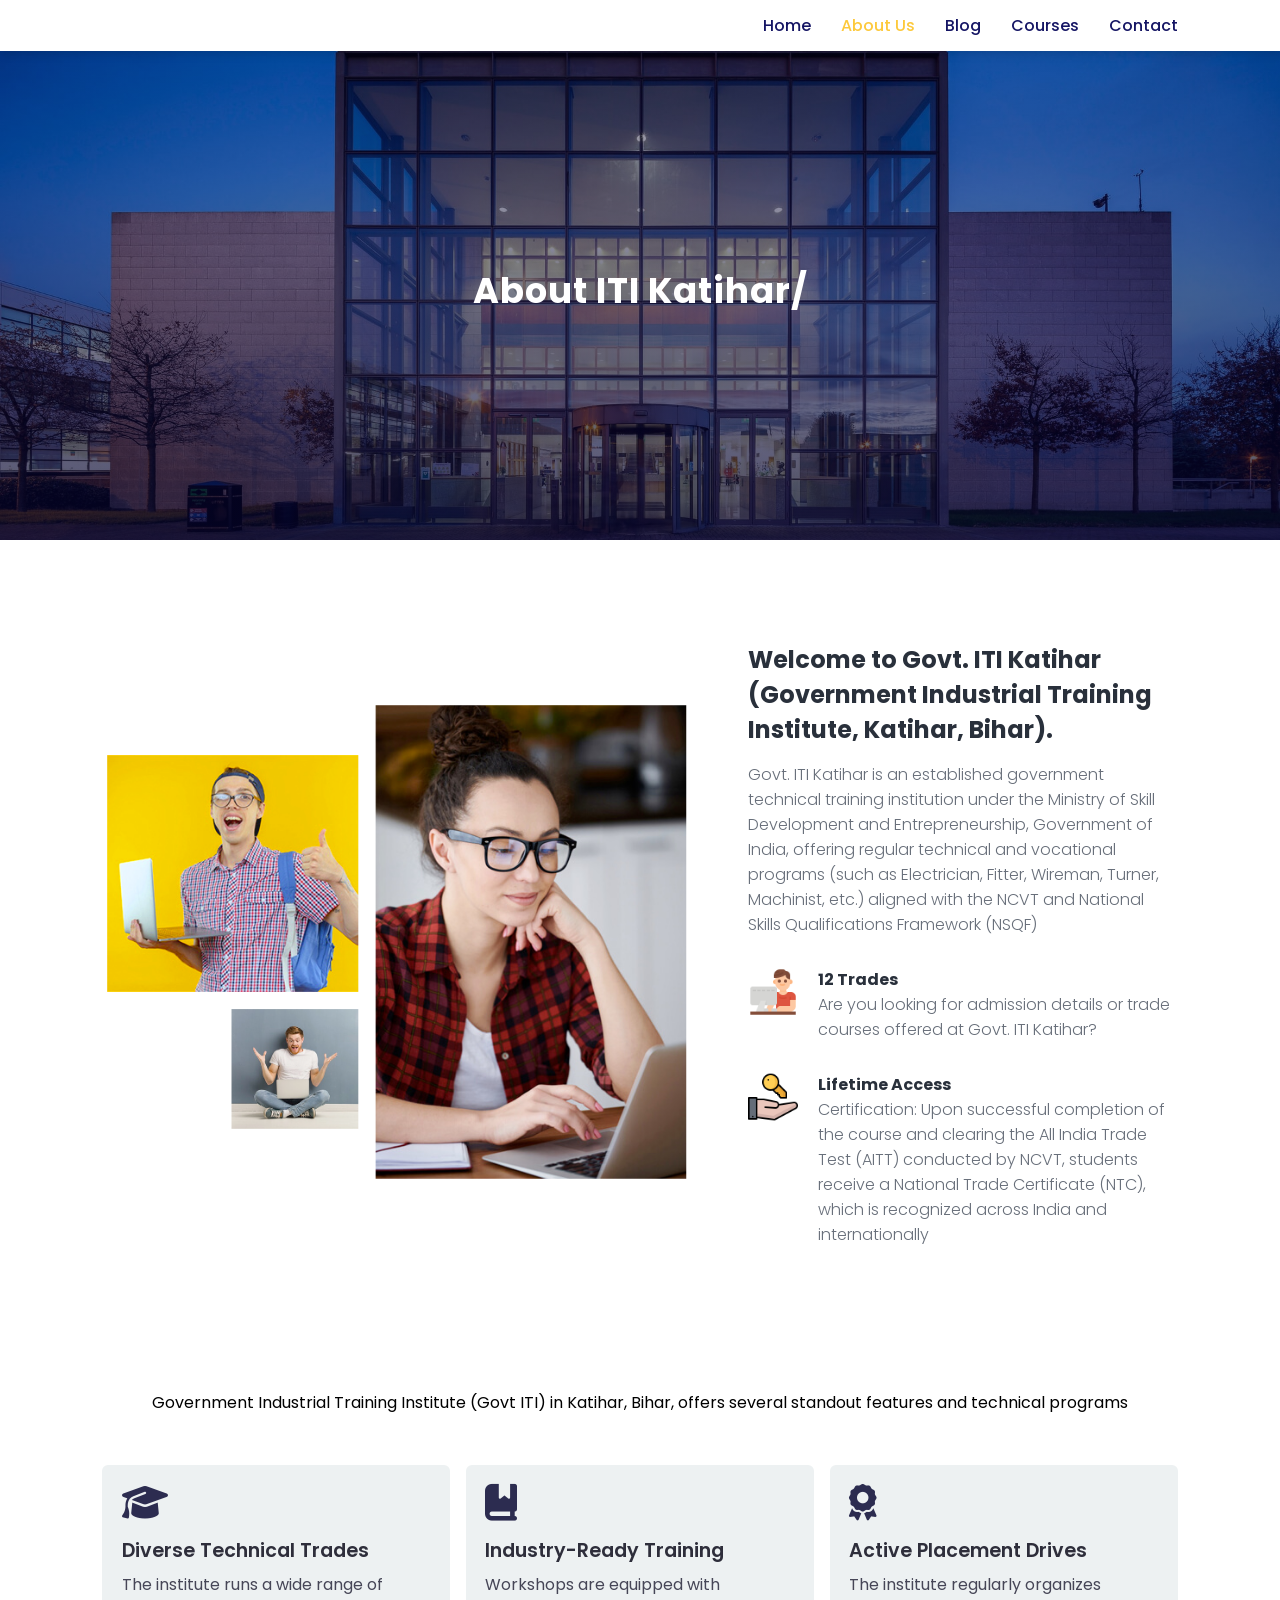
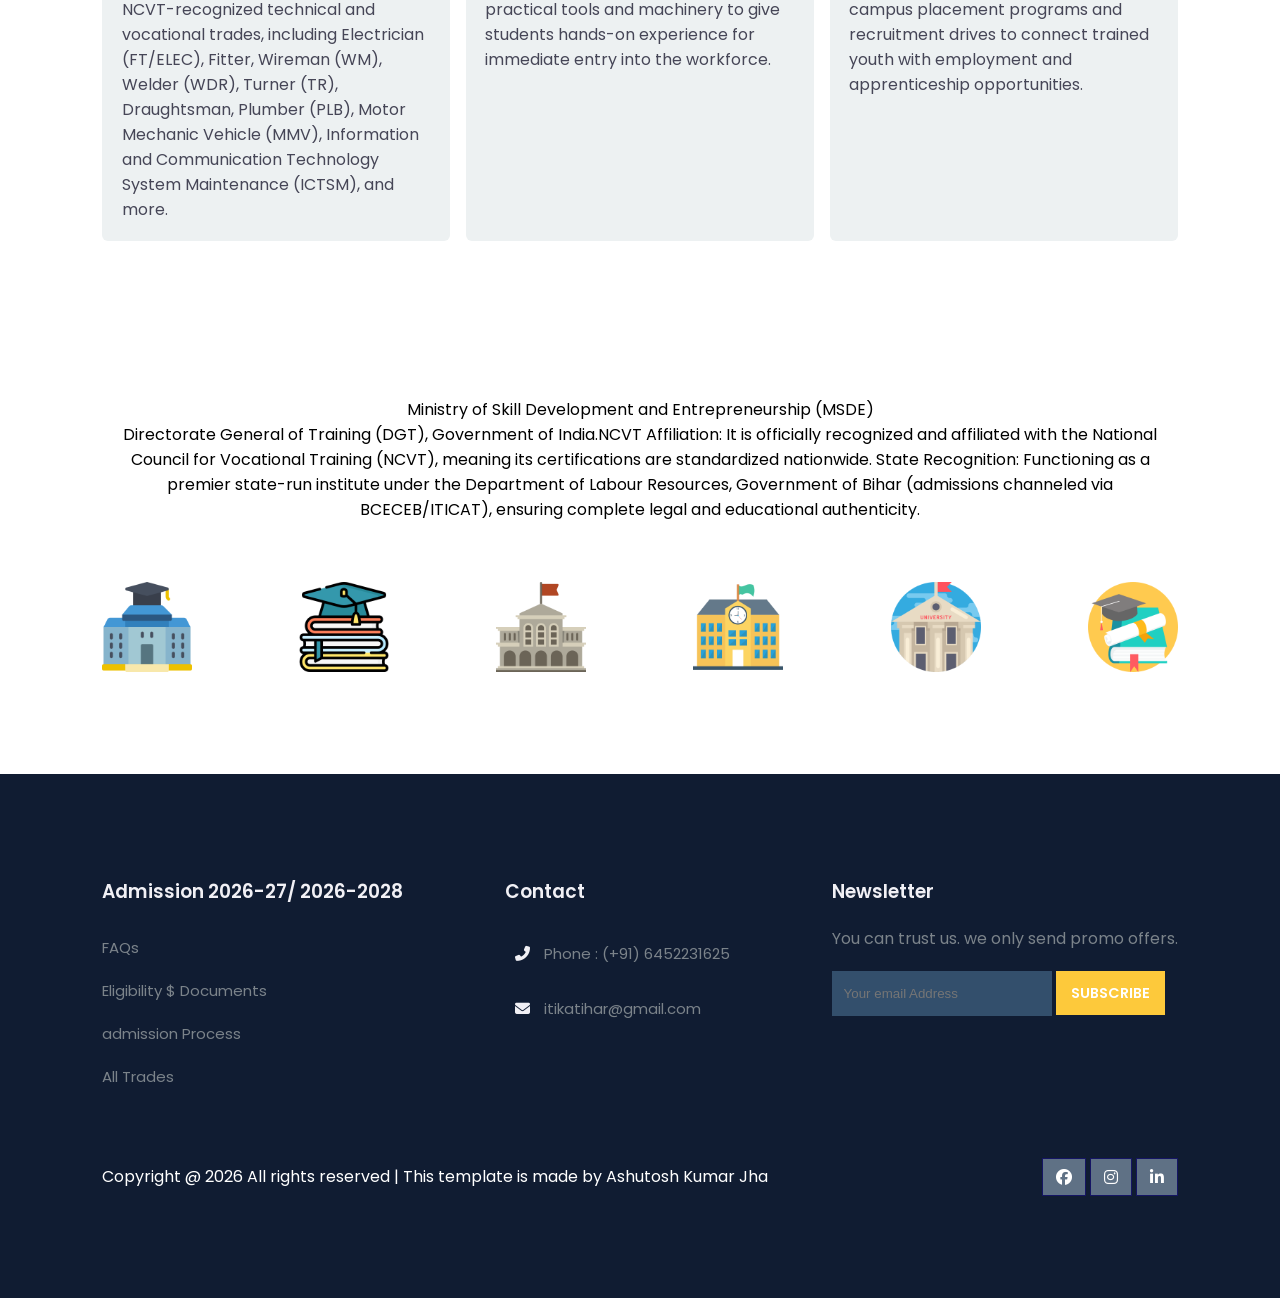
==== about.html @ 7d8deb07 "first commit" ====
<!DOCTYPE html>
<html lang="en">
<head>
	<meta charset="UTF-8">
	<meta name="viewport" content="width=device-width, initial-scale=1.0">
	<title>GOVT. ITI KATIHAR</title>

	<!-- font Awesome CDN link -->
	<link rel="stylesheet" href="https://cdnjs.cloudflare.com/ajax/libs/font-awesome/6.1.1/css/all.min.css" />

	<!-- External CSS -->
	<link rel="stylesheet" href="style.css">
	<link rel="stylesheet" href="about.css">

	<!-- JQuery CDN link -->
	<script src="https://code.jquery.com/jquery-3.6.0.min.js" integrity="sha256-/xUj+3OJU5yExlq6GSYGSHk7tPXikynS7ogEvDej/m4=" crossorigin="anonymous"></script>
</head>
<body>
	<!-- Navigation start -->
	<nav>
		<img src="img/logo.svg" class="logo" alt="">

		<div class="navigation">
			<ul>
				<i id="menu-close" class="fas fa-times"></i>
				<li><a href="index.html">Home</a></li>
				<li><a href="about.html" class="active">About Us</a></li>
				<li><a href="blog.html">Blog</a></li>
				<li><a href="courses.html">Courses</a></li>
				<li><a href="contact.html">Contact</a></li>
			</ul>

			<img src="img/menu.png" id="menu-btn" alt="">
		</div>
	</nav>
	<!-- Navigation ends -->


	<!-- Hero section starts from here -->
	<section id="about-home">
		<h2>
			About ITI Katihar/
		</h2>
	</section>
	<!-- Hero section ends from here -->


	<!-- About section starts from here -->
	<section id="about-container">
		<div class="about-img">
			<img src="img/a.png" alt="">
		</div>
		<div class="about-text">
			<h2>
				Welcome to Govt. ITI Katihar (Government Industrial Training Institute, Katihar, Bihar).
			</h2>
			<p>
				Govt. ITI Katihar is an established government technical training institution under the Ministry of Skill Development and Entrepreneurship, Government of India, offering regular technical and vocational programs (such as Electrician, Fitter, Wireman, Turner, Machinist, etc.) aligned with the NCVT and National Skills Qualifications Framework (NSQF)
			</p>

			<div class="about-fe">
				<img src="img/fe1.png" alt="">
				<div class="fe-text">
					<h5>12 Trades</h5>
					<p>
						Are you looking for admission details or trade courses offered at Govt. ITI Katihar?
					</p>
				</div>
			</div>
			<div class="about-fe">
				<img src="img/fe2.png" alt="">
				<div class="fe-text">
					<h5>Lifetime Access</h5>
					<p>
						Certification: Upon successful completion of the course and clearing the All India Trade Test (AITT) conducted by NCVT, students receive a National Trade Certificate (NTC), which is recognized across India and internationally
					</p>
				</div>
			</div>
		</div>
	</section>
	<!-- About section ends from here -->


	<!-- Features section starts from here -->
	<section id="features">
		<h1>Awesome Features</h1>
		<p>Government Industrial Training Institute (Govt ITI) in Katihar, Bihar, offers several standout features and technical programs</p>

		<div class="fea-base">
			<div class="fea-box">
				<i class="fas fa-graduation-cap"></i>
				<h3>Diverse Technical Trades</h3>
				<p>
					The institute runs a wide range of NCVT-recognized technical and vocational trades, including Electrician (FT/ELEC), Fitter, Wireman (WM), Welder (WDR), Turner (TR), Draughtsman, Plumber (PLB), Motor Mechanic Vehicle (MMV), Information and Communication Technology System Maintenance (ICTSM), and more.
				</p>
			</div>

			<div class="fea-box">
				<i class="fa-solid fa-book-bookmark"></i>
				<h3>Industry-Ready Training</h3>
				<p>
					 Workshops are equipped with practical tools and machinery to give students hands-on experience for immediate entry into the workforce.
				</p>
			</div>

			<div class="fea-box">
				<i class="fas fa-award"></i>
				<h3>Active Placement Drives</h3>
				<p>
					The institute regularly organizes campus placement programs and recruitment drives to connect trained youth with employment and apprenticeship opportunities. 
				</p>
			</div>
		</div>
	</section>
	<!-- Features section ends from here -->


	<!-- Trust section starts from here -->
	<section id="trust">
		<h1>Regulated by Government Authorities</h1>
		<p>Ministry of Skill Development and Entrepreneurship (MSDE)</p><p> Directorate General of Training (DGT), Government of India.NCVT Affiliation: It is officially recognized and affiliated with the National Council for Vocational Training (NCVT), meaning its certifications are standardized nationwide.   State Recognition: Functioning as a premier state-run institute under the Department of Labour Resources, Government of Bihar (admissions channeled via BCECEB/ITICAT), ensuring complete legal and educational authenticity.</p>
		<div class="trust-img">
			<img src="img/trust (1).png" alt="">
			<img src="img/trust (2).png" alt="">
			<img src="img/trust (3).png" alt="">
			<img src="img/trust (4).png" alt="">
			<img src="img/trust (5).png" alt="">
			<img src="img/trust (6).png" alt="">
		</div>
	</section>
	<!-- Trust section ends from here -->


	<!-- Footer section starts from here -->
	<div id="content-footer"></div>
	<!-- Footer section ends from here -->

	<script>
		// Show menu links on burger click
		$('#menu-btn').click(function(){
			$('nav .navigation ul').addClass('active')
		});

		// Hide navbar on click function
		$('#menu-close').click(function(){
			$('nav .navigation ul').removeClass('active')
		});
	</script>
	<script>
		 fetch('footer/footer.html')
            .then(response => response.text())
            .then(data => {
                document.getElementById('content-footer').innerHTML = data;
            })
            .catch(error => console.error('Error loading HTML:', error));
	</script>
</body>
</html>
---- style.css ----
@import url('https://fonts.googleapis.com/css2?family=Inter:wght@100;200;300;400;500&family=Poppins:ital,wght@0,100;0,200;0,300;0,400;0,500;0,600;0,700;0,800;0,900;1,700;1,800;1,900&display=swap');

*
{
	margin: 0;
	padding: 0;
	box-sizing: border-box;
}

body
{
	font-family: 'Poppins', sans-serif;
}

h1
{
	font-size: 2.5rem;
	font-weight: 700;
	color: rgb(35, 35, 85);
}

span
{
	font-size: .9rem;
}

h6
{
	font-size: 1.1rem;
	color: rgb(24, 24, 49);
}


/*------------- Navigation style start ------------*/
nav
{
	position: fixed;
	width: 100%;
	background-color: #fff;
	display: flex;
	justify-content: space-between;
	align-items: center;
	padding: 1vw 8vw;
	box-shadow: 2px 2px 10px rgba(0, 0, 0, 0.15);
	z-index: 1;
}

nav .logo
{
	width: 5em;
	cursor: pointer;
}

nav .navigation
{
	display: flex;
}

#menu-btn
{
	width: 30px;
	height: 30px;
	display: none;
}

#menu-close
{
	display: none;
}

nav .navigation ul
{
	display: flex;
	justify-content: flex-end;
	align-items: center;
}

nav .navigation ul li
{
	list-style: none;
	margin-left: 30px;
}

nav .navigation ul li a
{
	text-decoration: none;
	color: rgb(21, 21, 100);
	font-size: 16px;
	font-weight: 500;
	transition: 0.3s ease;
}

nav .navigation ul li a.active,
nav .navigation ul li a:hover
{
	color: #FDC93B;

}
/*------------- Navigation style end ------------*/



/*------------- Hero section styling start --------------*/
#home
{
	background-image: linear-gradient(rgba(9, 5, 54, 0.3), rgba(5,4,46,0.7)), url("img/back.jpg");
	width: 100%;
	height: 100vh;
	background-size: cover;
	background-position: center center;
	display: flex;
	flex-direction: column;
	justify-content: center;
	align-items: center;
	text-align: center;
	padding-top: 40px;
}

#home h2
{
	color: #fff;
	font-size: 2.2rem;
	letter-spacing: 1px;
}

#home p
{
	width: 50%;
	color: #fff;
	font-size: 0.9rem;
	line-height: 25px;
}

#home .btn
{
	margin-top: 30px;
}

#home a
{
	text-decoration: none;
	font-size: 0.9rem;
	padding: 13px 35px;
	background-color: #fff;
	font-weight: 600;
	border-radius: 5px;
}

#home a.blue
{
	color: #fff;
	background: rgb(21, 21, 100);
	transition: 0.3s ease;
}

#home a.blue:hover
{
	color: rgb(21, 21, 100);
	background: #fff;
}

#home a.yellow
{
	color: #fff;
	background: #fdc938;
	transition: 0.3s ease;
}

#home a.yellow:hover
{
	color: rgb(21, 21, 100);
	background: #fff;
}
/*------------- Hero section styling end --------------*/


/*------------- Features section styling start -------------*/
#features
{
	padding: 5vw 8vw 0 8vw;
	text-align: center;
}

#features .fea-base
{
	display: grid;
	grid-template-columns: repeat(auto-fit, minmax(320px, 1fr));
	grid-gap: 1rem;
	margin-top: 50px;
}

#features .fea-box
{
	background: #edf1f2;
	text-align: start;
	padding: 1.2rem;
	border-radius: 6px;
}

#features .fea-box i
{
	font-size: 2.3rem;
	color: rgb(44, 44, 80);
}

#features .fea-box h3
{
	font-size: 1.2rem;
	font-weight: 600;
	color: rgb(46, 46, 59);
	padding: 13px 0 7px 0;
}

#features .fea-box p
{
	font-size: 1rem;
	font-weight: 400;
	color: rgb(70, 70, 87);
}
/*------------- Features section styling end -------------*/


/*------------- Courses section styling start ------------*/
#course
{
	padding: 8vw 8vw 8vw 8vw;
	text-align: center;
}

#course .course-box
{
	display: grid;
	grid-template-columns: repeat(auto-fit, minmax(290px, 1fr));
	grid-gap: 1rem;
	margin-top: 10px;
}

#course .courses
{
	text-align: center;
	background: #edf1f2;
	height: auto;
	position: relative;
}

#course .courses img
{
	width: 100%;
	height: 60%;
	background-size: cover;
	background-position: center;
}

#course .courses .details
{
	padding: 10px 10px 0 10px;
	text-align: center;
}


/*------------- Courses section styling end ------------*/


/*------------- Registration section styling start ----------*/
#registration
{
	padding: 6vw 8vw 6vw 8vw;
	background-image: linear-gradient(rgba(99,112,168,0.5), rgba(81,91,233,0.5)),url("img/ITI.png");
	background-size: cover;
	background-position: center;
	width: 100%;
	height: 100%;
	background-size: cover;
	background-position: center;
	display: flex;
	justify-content: space-between;
	align-items: center;
}

#registration .reminder, #registration .reminder h1
{
	color: #fff;
}

#registration .reminder .time
{
	display: flex;
	margin-top: 40px;
}

#registration .reminder .time .date
{
	text-align: center;
	padding: 13px 33px;
	background: rgba(255, 255, 255, 0.25);
	backdrop-filter: blur(4px);
	box-shadow: 0 8px 32px 0 rgba(31, 38, 135, 0.37);
	border-radius: 10px;
	margin: 0 5px 10px 5px;
	border: 1px solid rgba(255, 255, 255, 0.18);
	font-size: 1.1rem;
	font-weight: 600;
}

#registration .form
{
	background: #fff;
	border-radius: 8px;
	display: flex;
	flex-direction: column;
	padding: 40px;
	box-shadow: 0 8px 32px 0 rgba(31, 38, 135, 0.37);
}

#registration .form input
{
	margin: 15px 0;
	padding: 15px 10px;
	border: 1px solid rgb(84, 40, 241);
	outline: none;
}

#registration .form input::placeholder
{
	color: #413c3c;
	font-weight: 500;
	font-size: 0.9rem;
}

#registration .form .btn
{
	margin-top: 20px;
}

#registration .form a.yellow
{
	text-decoration: none;
	font-size: 0.9rem;
	padding: 13px 35px;
	background-color: #fff;
	font-weight: 600;
	border-radius: 5px;
	color: #fff;
	background: #fdc938;
	transition: 0.3s ease;
}

#registration .form a.yellow:hover
{
	color: rgb(21, 21, 100);
	background: #fff;
}
/*------------- Registration section styling end ----------*/



/*------------- Experts section styling starts ----------*/
#experts
{
	padding: 8vw 8vw 8vw 8vw;
	text-align: center;
}

#experts .expert-box
{
	display: grid;
	grid-template-columns: repeat(auto-fit, minmax(250px, 1fr));
	grid-gap: 1rem;
	margin-top: 50px;
}

#experts .expert-box .profile
{
	background: #fafaf1;
	padding: 30px 10px;
	box-shadow: rgba(17, 17, 26, 0.05) 0px 1px 0px, rgba(17, 17, 26, 0.1) 0px 0px 8px;
}
#experts .expert-box .profile img{
	width: 100%;
}

#experts .expert-box .profile:hover
{
	box-shadow: rgba(0, 0, 0, 0.1) 0px 10px 50px;
}

.pro-links
{
	margin-top: 10px;
}

.pro-links i
{
	padding: 10px 13px;
	border: 1px solid rgb(21, 21, 100);
	cursor: pointer;
	transition: 0.3s ease;
}

.pro-links i:hover
{
	background: rgb(21, 21, 100);
	color: #fff;
}
/*------------- Experts section styling ends ----------*/



/*------------- Footer section styling starts ------------*/
footer
{
	padding: 8vw;
	background-color: #101c32;
	display: flex;
	justify-content: space-between;
	align-items: flex-start;
	flex-wrap: wrap;
}

footer .footer-col
{
	padding-bottom: 40px;
}

footer h3
{
	color: rgb(241, 240, 245);
	font-weight: 600;
	padding-bottom: 20px;
}

footer li
{
	list-style: none;
	color: #7b838a;
	padding: 10px 0;
	font-size: 15px;
	cursor: pointer;
	transition: 0.3s ease;
}
footer li i{
	color: rgb(241, 240, 245);
	padding: 10px;
}

footer li:hover
{
	color: rgb(241, 240, 245);
}

footer p
{
	color: #7b838a;
}

footer .subscribe
{
	margin-top: 20px;
}

footer input
{
	width: 220px;
	padding: 15px 12px;
	background: #334F6C;
	border: none;
	outline: none;
	color: #fff;
}

footer .subscribe a
{
	text-decoration: none;
	font-size: 0.9rem;
	padding: 12px 15px;
	background-color:  #fff;
	font-weight: 600;
}

footer .subscribe a.yellow
{
	color: #fff;
	background: #fdc93b;
	transition: 0.3s ease;
}

footer .subscribe a.yellow:hover
{
	color: rgb(21, 21, 100);
	background: #fff;
}

footer .copyright
{
	margin-top: 20px;
	width: 100%;
	display: flex;
	justify-content: space-between;
	align-items: center;
	flex-wrap: wrap;
}

footer .copyright p, footer .copyright p > a
{
	color: #fff;
	text-decoration: none;
}

footer .copyright .pro-links
{
	margin-top: 0px;
}

footer .copyright .pro-links i
{
	background-color: #5f7185;
	color: #fff;
}

footer .copyright .pro-links i:hover
{
	background: #fdc93b;
	color: #2c2c2c;
}
/*------------- Footer section styling ends ------------*/



/*---------------------------------------------------------*/
/*-------------------- Ipad screen styling ----------------*/
/*---------------------------------------------------------*/
@media screen and (max-width: 789px)
{
	nav
	{
		padding: 15px 20px;
	}

	nav img
	{
		width: 130px;
	}

	#menu-btn
	{
		display: initial;
	}

	#menu-close
	{
		display: initial;
		font-size: 1.6rem;
		color: #fff;
		padding: 30px 0 20px 20px;
	}

	nav .navigation ul
	{
		position: absolute;
		top: 0;
		right: -220px;
		display: flex;
		flex-direction: column;
		justify-content: flex-start;
		align-items: flex-start;
		width: 220px;
		height: 100vh;
		background: rgba(17, 20, 104, 0.45);
		backdrop-filter: blur(4.5px);
		border: 1px solid rgba(255, 255, 255, 0.18);
		transition: 0.3s ease-in;
	}

	nav .navigation ul.active
	{
		right: 0;
	}

	nav .navigation ul li
	{
		padding: 20px 0 20px 40px;
		margin-left: 0;
	}

	nav .navigation ul li a
	{
		color: #fff;
	}

	#home
	{
		padding: 0px;
	}

	#home p
	{
		width: 90%;
	}

	#features
	{
		padding: 8vw 4vw 0 4vw;
	}

	#course
	{
		padding: 8vw 4vw 8vw 4vw;
	}

	#registration
	{
		padding: 6vw 4vw 6vw 4vw;
		gap: 2.2rem;
	}

	#registration .reminder .time
	{
		display: flex;
		justify-content: space-between;
		flex-wrap: wrap;
		margin-top: 40px;
	}

	#experts
	{
		padding: 8vw 4vw 6vw 4vw;
	}

	footer .copyright .pro-links
	{
		margin-top: 20px;
	}
}


@media screen and (max-width: 475px)
{
	#registration
	{
		flex-direction: column;
	}

	.reminder p, .reminder h1
	{
		text-align: center;
	}

	.reminder h1
	{
		font-size: 1.8rem;
	}

	#registration .reminder .time
	{
		justify-content: space-evenly;
		margin-top: 20px;
	}
}
---- about.css ----
#about-home
{
	background-image: linear-gradient(rgba(9, 5, 54, 0.3), rgba(5,4,46,0.7)), url("img/back1.jpg");
	width: 100%;
	height: 60vh;
	background-size: cover;
	background-position: center center;
	display: flex;
	flex-direction: column;
	justify-content: center;
	align-items: center;
	text-align: center;
	padding-top: 40px;
}

#about-home h2,h1
{
	color: #fff;
	font-size: 2.2rem;
	letter-spacing: 1px;
}

#about-container
{
	display: flex;
	align-items: center;
	padding: 8vw 8vw 2vw 8vw;
}

#about-container .about-img
{
	width: 60%;
	padding-right: 60px;
}

#about-container .about-img img
{
	width: 100%;
}

#about-container .about-text
{
	width: 40%;
}

#about-container .about-text h2
{
	color: #29303B;
	padding-bottom: 15px;
}

#about-container .about-text p
{
	color: #686F7A;
	font-weight: 300;
}

#about-container .about-text .about-fe
{
	display: flex;
	justify-content: space-between;
	align-items: flex-start;
	margin-top: 30px;
}

#about-container .about-text .about-fe img
{
	width: 50px;
	background-size: cover;
	background-position: center;
	margin-right: 20px;
}

#about-container .about-text .about-fe .fe-text
{
	width: 90%;
}

#about-container .about-text .about-fe .fe-text h5
{
	font-size: 16px;
	color: #29303B;
}



/*------------------- Trust section starts from here ---------------*/
#trust
{
	text-align: center;
	padding: 8vw;
}

#trust .trust-img
{
	margin-top: 60px;
	display: flex;
	justify-content: space-between;
}

#trust .trust-img img
{
	width: 90px;
	height: auto;
}
/*------------------- Trust section ends from here ---------------*/




/*------------------------------------------------------------------*/
/*------------------- Tablet screen starts from here ---------------*/
/*------------------------------------------------------------------*/
@media screen and (max-width: 768px)
{
	#about-container
	{
		padding: 8vw 4vw 2vw 4vw;
	}

	#about-container .about-img
	{
		padding-right: 30px;
	}

	#trust .trust-img img
	{
		width: 50px;
		height: auto;
	}
}


/*------------------------------------------------------------------*/
/*------------------- Smartphone screen starts from here ---------------*/
/*------------------------------------------------------------------*/
@media screen and (max-width: 475px)
{
	#about-container
	{
		flex-direction: column-reverse;
	}

	#about-container .about-img
	{
		width: 100%;
		padding: 0;
	}

	#about-container .about-text
	{
		width: 100%;
		padding-bottom: 20px;
	}

	#trust .trust-img
	{
		margin-top: 40px;
		flex-wrap: wrap;
	}

	#trust .trust-img img
	{
		width: 60px;
		margin: 10px 15px;
		height: auto;
	}
}
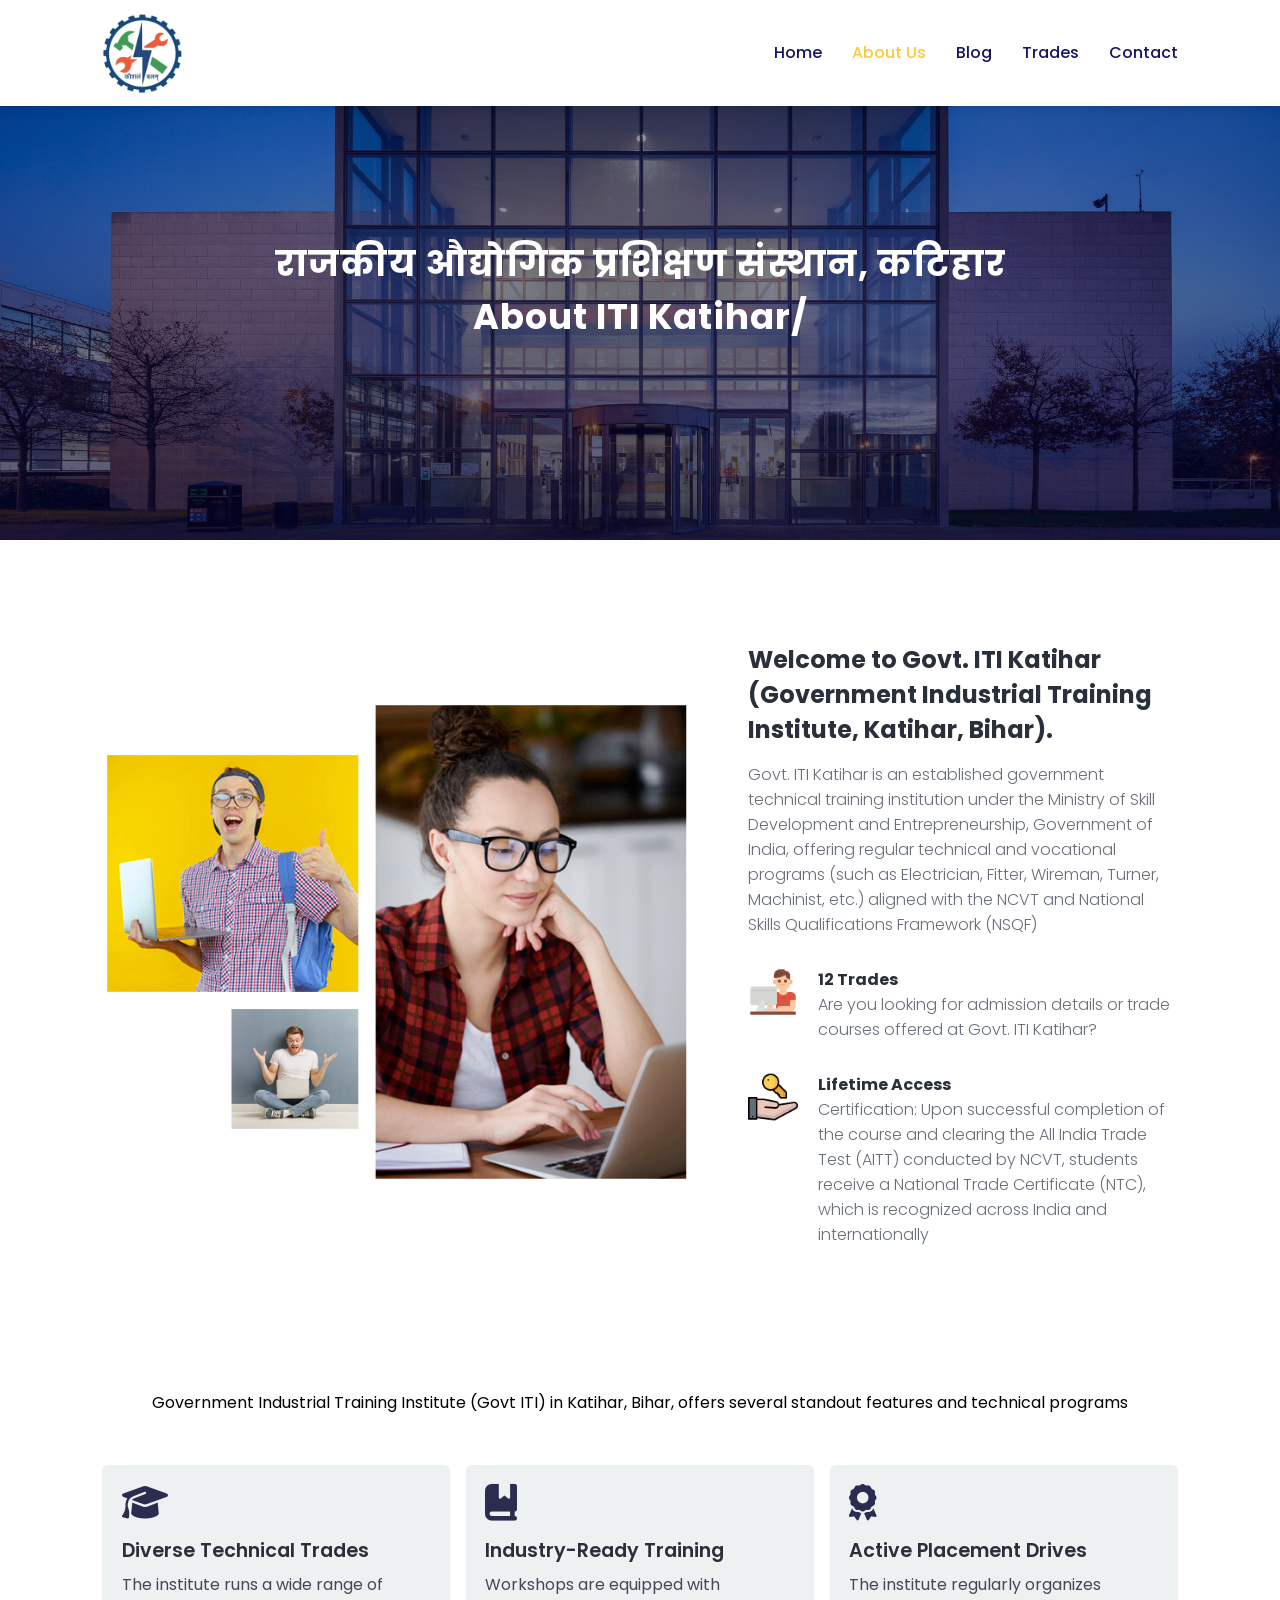
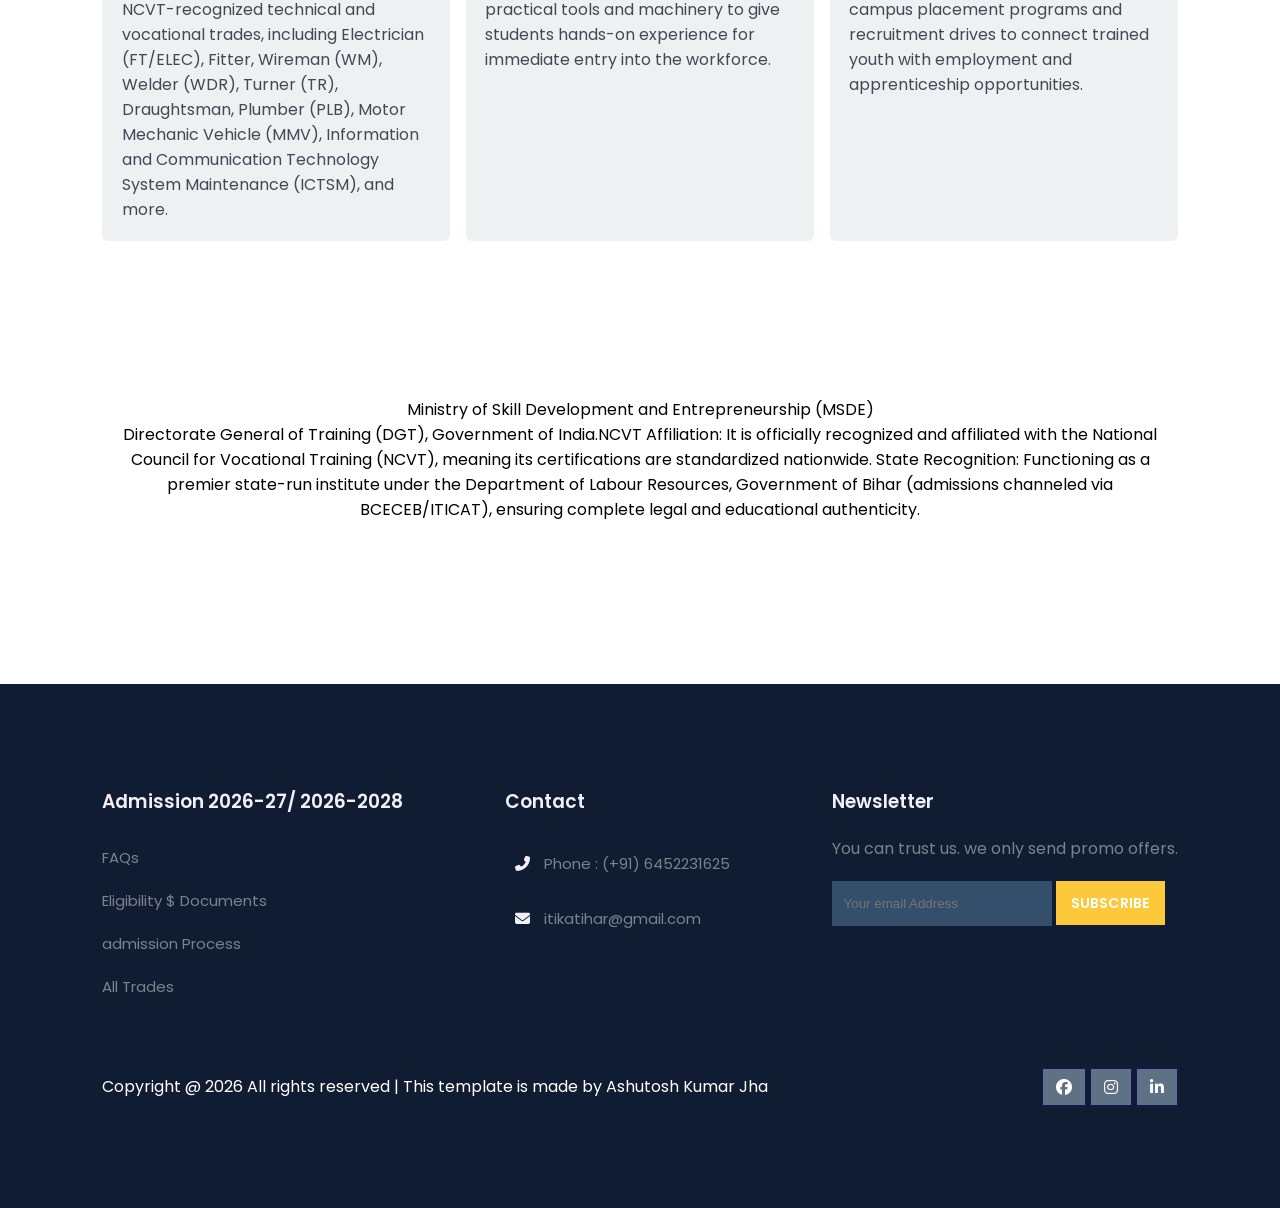
==== commit 860275d5: "Update about.html" ====
--- a/about.html
+++ b/about.html
@@ -18,7 +18,7 @@
 <body>
 	<!-- Navigation start -->
 	<nav>
-		<img src="img/logo.svg" class="logo" alt="">
+		<img src="img/logo.jpg" class="logo" alt="">
 
 		<div class="navigation">
 			<ul>
@@ -26,7 +26,7 @@
 				<li><a href="index.html">Home</a></li>
 				<li><a href="about.html" class="active">About Us</a></li>
 				<li><a href="blog.html">Blog</a></li>
-				<li><a href="courses.html">Courses</a></li>
+				<li><a href="courses.html">Trades</a></li>
 				<li><a href="contact.html">Contact</a></li>
 			</ul>
 
@@ -38,6 +38,7 @@
 
 	<!-- Hero section starts from here -->
 	<section id="about-home">
+		<h1>राजकीय औद्योगिक प्रशिक्षण संस्थान, कटिहार</h1>
 		<h2>
 			About ITI Katihar/
 		</h2>
@@ -120,12 +121,11 @@
 		<h1>Regulated by Government Authorities</h1>
 		<p>Ministry of Skill Development and Entrepreneurship (MSDE)</p><p> Directorate General of Training (DGT), Government of India.NCVT Affiliation: It is officially recognized and affiliated with the National Council for Vocational Training (NCVT), meaning its certifications are standardized nationwide.   State Recognition: Functioning as a premier state-run institute under the Department of Labour Resources, Government of Bihar (admissions channeled via BCECEB/ITICAT), ensuring complete legal and educational authenticity.</p>
 		<div class="trust-img">
-			<img src="img/trust (1).png" alt="">
-			<img src="img/trust (2).png" alt="">
-			<img src="img/trust (3).png" alt="">
-			<img src="img/trust (4).png" alt="">
-			<img src="img/trust (5).png" alt="">
-			<img src="img/trust (6).png" alt="">
+			<img src="img/trust (1).avif" alt="">
+			<img src="img/trust (2).jpeg" alt="">
+			<img src="img/trust (3).jpg" alt="">
+			<img src="img/trust (4).jpeg" alt="">
+			<img src="img/trust (5).jpg" alt="">
 		</div>
 	</section>
 	<!-- Trust section ends from here -->
@@ -155,4 +155,4 @@
             .catch(error => console.error('Error loading HTML:', error));
 	</script>
 </body>
-</html>+</html>
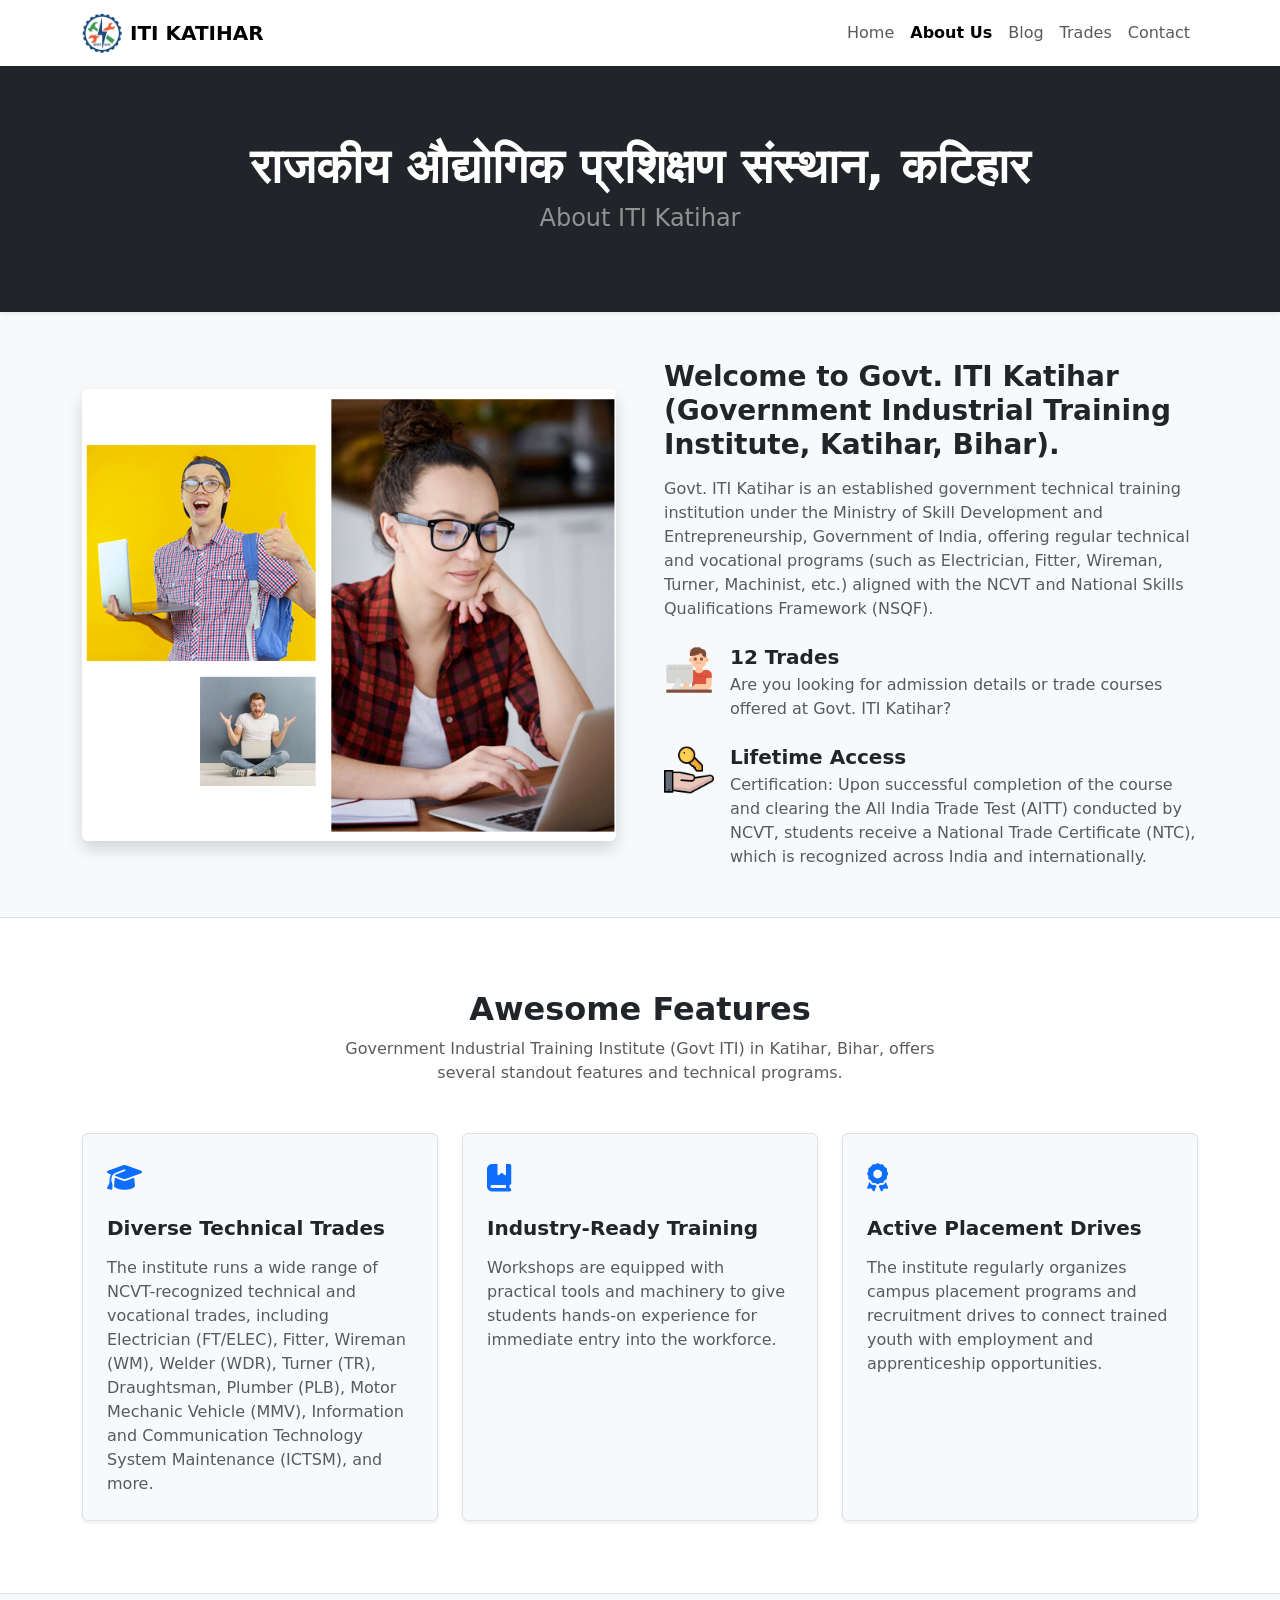
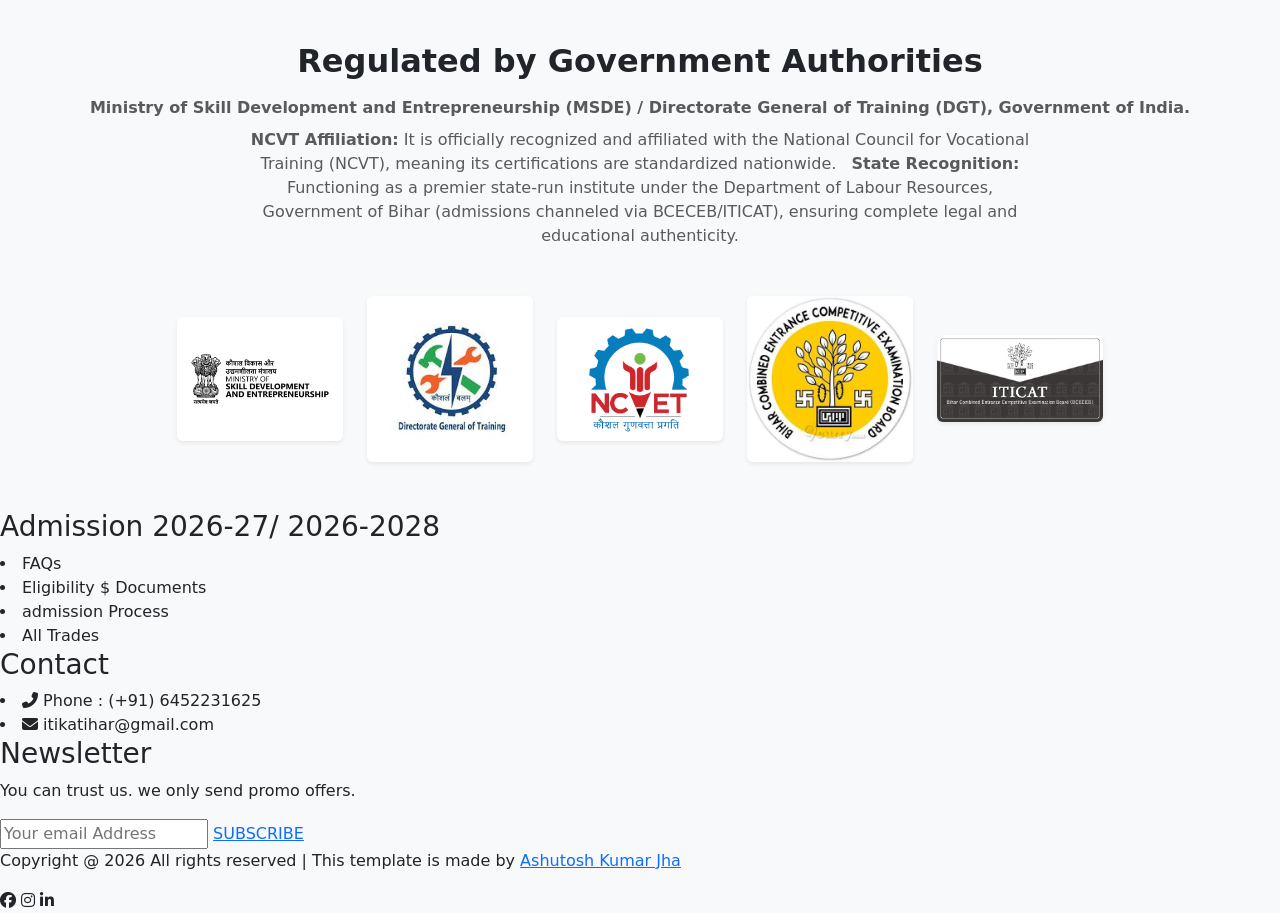
==== commit e238a78b: "Add files via upload" ====
--- a/about.html
+++ b/about.html
@@ -1,158 +1,196 @@
 <!DOCTYPE html>
 <html lang="en">
 <head>
-	<meta charset="UTF-8">
-	<meta name="viewport" content="width=device-width, initial-scale=1.0">
-	<title>GOVT. ITI KATIHAR</title>
+    <meta charset="UTF-8">
+    <meta name="viewport" content="width=device-width, initial-scale=1.0">
+    <title>GOVT. ITI KATIHAR</title>
 
-	<!-- font Awesome CDN link -->
-	<link rel="stylesheet" href="https://cdnjs.cloudflare.com/ajax/libs/font-awesome/6.1.1/css/all.min.css" />
+    <!-- Bootstrap 5 CSS CDN -->
+    <link href="https://cdn.jsdelivr.net/npm/bootstrap@5.3.3/dist/css/bootstrap.min.css" rel="stylesheet" integrity="sha384-QWTKZyjpPEjISv5WaRU9OFeRpok6YctnYmDr5pNlyT2bRjXh0JMhjY6hW+ALEwIH" crossorigin="anonymous">
 
-	<!-- External CSS -->
-	<link rel="stylesheet" href="style.css">
-	<link rel="stylesheet" href="about.css">
+    <!-- Font Awesome CDN link -->
+    <link rel="stylesheet" href="https://cdnjs.cloudflare.com/ajax/libs/font-awesome/6.1.1/css/all.min.css" />
 
-	<!-- JQuery CDN link -->
-	<script src="https://code.jquery.com/jquery-3.6.0.min.js" integrity="sha256-/xUj+3OJU5yExlq6GSYGSHk7tPXikynS7ogEvDej/m4=" crossorigin="anonymous"></script>
+    <!-- External Custom CSS (Optional override styles) -->
+  
 </head>
-<body>
-	<!-- Navigation start -->
-	<nav>
-		<img src="img/logo.jpg" class="logo" alt="">
+<body class="bg-light">
 
-		<div class="navigation">
-			<ul>
-				<i id="menu-close" class="fas fa-times"></i>
-				<li><a href="index.html">Home</a></li>
-				<li><a href="about.html" class="active">About Us</a></li>
-				<li><a href="blog.html">Blog</a></li>
-				<li><a href="courses.html">Trades</a></li>
-				<li><a href="contact.html">Contact</a></li>
-			</ul>
+    <!-- Navigation start -->
+    <nav class="navbar navbar-expand-lg navbar-light bg-white sticky-top shadow-sm">
+        <div class="container">
+            <a class="navbar-brand d-flex align-items-center" href="index.html">
+                <img src="img/logo.jpg" class="logo rounded-circle me-2" alt="Logo" width="40" height="40">
+                <span class="fw-bold">ITI KATIHAR</span>
+            </a>
 
-			<img src="img/menu.png" id="menu-btn" alt="">
-		</div>
-	</nav>
-	<!-- Navigation ends -->
+            <!-- Mobile menu toggle button -->
+            <button class="navbar-toggler border-0" type="button" data-bs-toggle="collapse" data-bs-target="#navbarNav" aria-controls="navbarNav" aria-expanded="false" aria-label="Toggle navigation">
+                <span class="navbar-toggler-icon"></span>
+            </button>
+
+            <div class="collapse navbar-collapse justify-content-end" id="navbarNav">
+                <ul class="navbar-nav align-items-lg-center">
+                    <li class="nav-item">
+                        <a class="nav-link" href="index.html">Home</a>
+                    </li>
+                    <li class="nav-item">
+                        <a class="nav-link active fw-semibold" href="about.html">About Us</a>
+                    </li>
+                    <li class="nav-item">
+                        <a class="nav-link" href="blog.html">Blog</a>
+                    </li>
+                    <li class="nav-item">
+                        <a class="nav-link" href="courses.html">Trades</a>
+                    </li>
+                    <li class="nav-item">
+                        <a class="nav-link" href="contact.html">Contact</a>
+                    </li>
+                </ul>
+            </div>
+        </div>
+    </nav>
+    <!-- Navigation ends -->
 
 
-	<!-- Hero section starts from here -->
-	<section id="about-home">
-		<h1>राजकीय औद्योगिक प्रशिक्षण संस्थान, कटिहार</h1>
-		<h2>
-			About ITI Katihar/
-		</h2>
-	</section>
-	<!-- Hero section ends from here -->
+    <!-- Hero section starts from here -->
+    <header id="about-home" class="bg-dark text-white text-center py-5 shadow-sm">
+        <div class="container py-4">
+            <h1 class="display-5 fw-bold mb-2">राजकीय औद्योगिक प्रशिक्षण संस्थान, कटिहार</h1>
+            <h2 class="h4 text-white-50 fw-normal">About ITI Katihar</h2>
+        </div>
+    </header>
+    <!-- Hero section ends from here -->
 
 
-	<!-- About section starts from here -->
-	<section id="about-container">
-		<div class="about-img">
-			<img src="img/a.png" alt="">
-		</div>
-		<div class="about-text">
-			<h2>
-				Welcome to Govt. ITI Katihar (Government Industrial Training Institute, Katihar, Bihar).
-			</h2>
-			<p>
-				Govt. ITI Katihar is an established government technical training institution under the Ministry of Skill Development and Entrepreneurship, Government of India, offering regular technical and vocational programs (such as Electrician, Fitter, Wireman, Turner, Machinist, etc.) aligned with the NCVT and National Skills Qualifications Framework (NSQF)
-			</p>
+    <!-- About section starts from here -->
+    <section id="about-container" class="container py-5">
+        <div class="row align-items-center g-5">
+            <div class="col-lg-6">
+                <div class="about-img text-center">
+                    <img src="img/a.png" alt="About ITI Katihar" class="img-fluid rounded shadow">
+                </div>
+            </div>
+            <div class="col-lg-6">
+                <div class="about-text">
+                    <h2 class="h3 fw-bold mb-3 text-dark">
+                        Welcome to Govt. ITI Katihar (Government Industrial Training Institute, Katihar, Bihar).
+                    </h2>
+                    <p class="text-muted mb-4">
+                        Govt. ITI Katihar is an established government technical training institution under the Ministry of Skill Development and Entrepreneurship, Government of India, offering regular technical and vocational programs (such as Electrician, Fitter, Wireman, Turner, Machinist, etc.) aligned with the NCVT and National Skills Qualifications Framework (NSQF).
+                    </p>
 
-			<div class="about-fe">
-				<img src="img/fe1.png" alt="">
-				<div class="fe-text">
-					<h5>12 Trades</h5>
-					<p>
-						Are you looking for admission details or trade courses offered at Govt. ITI Katihar?
-					</p>
-				</div>
-			</div>
-			<div class="about-fe">
-				<img src="img/fe2.png" alt="">
-				<div class="fe-text">
-					<h5>Lifetime Access</h5>
-					<p>
-						Certification: Upon successful completion of the course and clearing the All India Trade Test (AITT) conducted by NCVT, students receive a National Trade Certificate (NTC), which is recognized across India and internationally
-					</p>
-				</div>
-			</div>
-		</div>
-	</section>
-	<!-- About section ends from here -->
+                    <div class="about-fe d-flex align-items-start mb-4">
+                        <img src="img/fe1.png" alt="Feature 1" class="me-3 flex-shrink-0" width="50" height="50">
+                        <div class="fe-text">
+                            <h5 class="fw-bold mb-1">12 Trades</h5>
+                            <p class="text-muted mb-0">
+                                Are you looking for admission details or trade courses offered at Govt. ITI Katihar?
+                            </p>
+                        </div>
+                    </div>
+
+                    <div class="about-fe d-flex align-items-start">
+                        <img src="img/fe2.png" alt="Feature 2" class="me-3 flex-shrink-0" width="50" height="50">
+                        <div class="fe-text">
+                            <h5 class="fw-bold mb-1">Lifetime Access</h5>
+                            <p class="text-muted mb-0">
+                                Certification: Upon successful completion of the course and clearing the All India Trade Test (AITT) conducted by NCVT, students receive a National Trade Certificate (NTC), which is recognized across India and internationally.
+                            </p>
+                        </div>
+                    </div>
+                </div>
+            </div>
+        </div>
+    </section>
+    <!-- About section ends from here -->
 
 
-	<!-- Features section starts from here -->
-	<section id="features">
-		<h1>Awesome Features</h1>
-		<p>Government Industrial Training Institute (Govt ITI) in Katihar, Bihar, offers several standout features and technical programs</p>
+    <!-- Features section starts from here -->
+    <section id="features" class="bg-white py-5 border-top border-bottom">
+        <div class="container text-center py-4">
+            <h2 class="fw-bold mb-2">Awesome Features</h2>
+            <p class="text-muted mx-auto mb-5" style="max-width: 600px;">Government Industrial Training Institute (Govt ITI) in Katihar, Bihar, offers several standout features and technical programs.</p>
 
-		<div class="fea-base">
-			<div class="fea-box">
-				<i class="fas fa-graduation-cap"></i>
-				<h3>Diverse Technical Trades</h3>
-				<p>
-					The institute runs a wide range of NCVT-recognized technical and vocational trades, including Electrician (FT/ELEC), Fitter, Wireman (WM), Welder (WDR), Turner (TR), Draughtsman, Plumber (PLB), Motor Mechanic Vehicle (MMV), Information and Communication Technology System Maintenance (ICTSM), and more.
-				</p>
-			</div>
+            <div class="row g-4 text-start">
+                <div class="col-md-4">
+                    <div class="fea-box p-4 border rounded shadow-sm h-100 bg-light">
+                        <div class="text-primary fs-3 mb-3">
+                            <i class="fas fa-graduation-cap"></i>
+                        </div>
+                        <h3 class="h5 fw-bold mb-3">Diverse Technical Trades</h3>
+                        <p class="text-muted mb-0">
+                            The institute runs a wide range of NCVT-recognized technical and vocational trades, including Electrician (FT/ELEC), Fitter, Wireman (WM), Welder (WDR), Turner (TR), Draughtsman, Plumber (PLB), Motor Mechanic Vehicle (MMV), Information and Communication Technology System Maintenance (ICTSM), and more.
+                        </p>
+                    </div>
+                </div>
 
-			<div class="fea-box">
-				<i class="fa-solid fa-book-bookmark"></i>
-				<h3>Industry-Ready Training</h3>
-				<p>
-					 Workshops are equipped with practical tools and machinery to give students hands-on experience for immediate entry into the workforce.
-				</p>
-			</div>
+                <div class="col-md-4">
+                    <div class="fea-box p-4 border rounded shadow-sm h-100 bg-light">
+                        <div class="text-primary fs-3 mb-3">
+                            <i class="fa-solid fa-book-bookmark"></i>
+                        </div>
+                        <h3 class="h5 fw-bold mb-3">Industry-Ready Training</h3>
+                        <p class="text-muted mb-0">
+                            Workshops are equipped with practical tools and machinery to give students hands-on experience for immediate entry into the workforce.
+                        </p>
+                    </div>
+                </div>
 
-			<div class="fea-box">
-				<i class="fas fa-award"></i>
-				<h3>Active Placement Drives</h3>
-				<p>
-					The institute regularly organizes campus placement programs and recruitment drives to connect trained youth with employment and apprenticeship opportunities. 
-				</p>
-			</div>
-		</div>
-	</section>
-	<!-- Features section ends from here -->
+                <div class="col-md-4">
+                    <div class="fea-box p-4 border rounded shadow-sm h-100 bg-light">
+                        <div class="text-primary fs-3 mb-3">
+                            <i class="fas fa-award"></i>
+                        </div>
+                        <h3 class="h5 fw-bold mb-3">Active Placement Drives</h3>
+                        <p class="text-muted mb-0">
+                            The institute regularly organizes campus placement programs and recruitment drives to connect trained youth with employment and apprenticeship opportunities. 
+                        </p>
+                    </div>
+                </div>
+            </div>
+        </div>
+    </section>
+    <!-- Features section ends from here -->
 
 
-	<!-- Trust section starts from here -->
-	<section id="trust">
-		<h1>Regulated by Government Authorities</h1>
-		<p>Ministry of Skill Development and Entrepreneurship (MSDE)</p><p> Directorate General of Training (DGT), Government of India.NCVT Affiliation: It is officially recognized and affiliated with the National Council for Vocational Training (NCVT), meaning its certifications are standardized nationwide.   State Recognition: Functioning as a premier state-run institute under the Department of Labour Resources, Government of Bihar (admissions channeled via BCECEB/ITICAT), ensuring complete legal and educational authenticity.</p>
-		<div class="trust-img">
-			<img src="img/trust (1).avif" alt="">
-			<img src="img/trust (2).jpeg" alt="">
-			<img src="img/trust (3).jpg" alt="">
-			<img src="img/trust (4).jpeg" alt="">
-			<img src="img/trust (5).jpg" alt="">
-		</div>
-	</section>
-	<!-- Trust section ends from here -->
+    <!-- Trust section starts from here -->
+    <section id="trust" class="container py-5 text-center">
+        <h2 class="fw-bold mb-3">Regulated by Government Authorities</h2>
+        <p class="text-muted mb-2 fw-semibold">Ministry of Skill Development and Entrepreneurship (MSDE) / Directorate General of Training (DGT), Government of India.</p>
+        <p class="text-muted mx-auto mb-5" style="max-width: 800px;">
+            <strong>NCVT Affiliation:</strong> It is officially recognized and affiliated with the National Council for Vocational Training (NCVT), meaning its certifications are standardized nationwide. &nbsp; 
+            <strong>State Recognition:</strong> Functioning as a premier state-run institute under the Department of Labour Resources, Government of Bihar (admissions channeled via BCECEB/ITICAT), ensuring complete legal and educational authenticity.
+        </p>
+        <div class="trust-img row justify-content-center align-items-center g-4">
+            <div class="col-6 col-md-2"><img src="img/trust (1).avif" alt="Trust Authority 1" class="img-fluid rounded shadow-sm"></div>
+            <div class="col-6 col-md-2"><img src="img/trust (2).jpeg" alt="Trust Authority 2" class="img-fluid rounded shadow-sm"></div>
+            <div class="col-6 col-md-2"><img src="img/trust (3).jpg" alt="Trust Authority 3" class="img-fluid rounded shadow-sm"></div>
+            <div class="col-6 col-md-2"><img src="img/trust (4).jpeg" alt="Trust Authority 4" class="img-fluid rounded shadow-sm"></div>
+            <div class="col-6 col-md-2"><img src="img/trust (5).jpg" alt="Trust Authority 5" class="img-fluid rounded shadow-sm"></div>
+        </div>
+    </section>
+    <!-- Trust section ends from here -->
 
 
-	<!-- Footer section starts from here -->
-	<div id="content-footer"></div>
-	<!-- Footer section ends from here -->
+    <!-- Footer section starts from here -->
+    <div id="content-footer"></div>
+    <!-- Footer section ends from here -->
 
-	<script>
-		// Show menu links on burger click
-		$('#menu-btn').click(function(){
-			$('nav .navigation ul').addClass('active')
-		});
+    <!-- Bootstrap JS Bundle CDN (Includes Popper) -->
+    <script src="https://cdn.jsdelivr.net/npm/bootstrap@5.3.3/dist/js/bootstrap.bundle.min.js" integrity="sha384-YvpcrYf0tY3lHB60NNkmXc5s9fDVZLESaAA55NDzOxhy9GkcIdslK1eN7N6jIeHz" crossorigin="anonymous"></script>
 
-		// Hide navbar on click function
-		$('#menu-close').click(function(){
-			$('nav .navigation ul').removeClass('active')
-		});
-	</script>
-	<script>
-		 fetch('footer/footer.html')
+    <!-- jQuery CDN link (kept as requested in original setup) -->
+    <script src="https://code.jquery.com/jquery-3.6.0.min.js" integrity="sha256-/xUj+3OJU5yExlq6GSYGSHk7tPXikynS7ogEvDej/m4=" crossorigin="anonymous"></script>
+
+    <!-- Footer loader script -->
+    <script>
+        fetch('footer/footer.html')
             .then(response => response.text())
             .then(data => {
                 document.getElementById('content-footer').innerHTML = data;
             })
             .catch(error => console.error('Error loading HTML:', error));
-	</script>
+    </script>
 </body>
-</html>
+</html>
